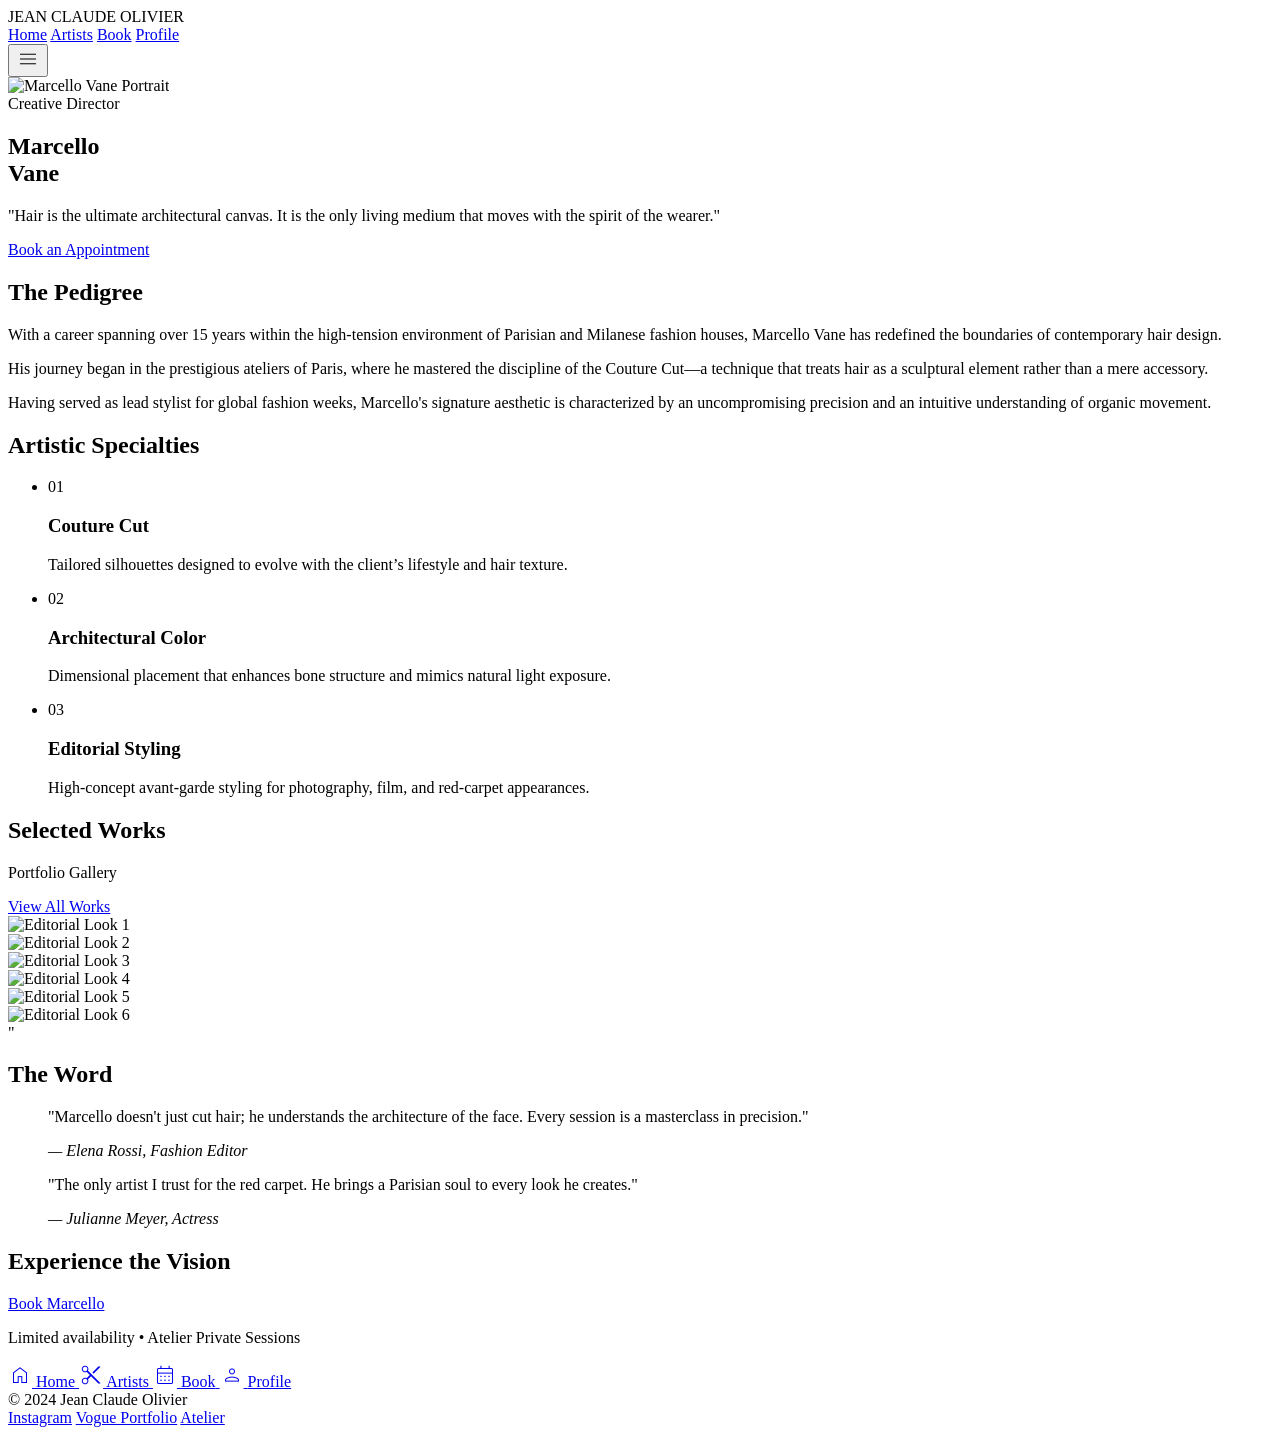
==== jouvi.html @ 1dbb4b78 "Add files via upload" ====
<!DOCTYPE html>

<html class="dark" lang="en"><head>
<meta charset="utf-8"/>
<meta content="width=device-width, initial-scale=1.0" name="viewport"/>
<link href="https://fonts.googleapis.com/css2?family=Inter:wght@300;400;500;600;700&amp;family=Newsreader:ital,opsz,wght@0,6..72,200;0,6..72,400;0,6..72,700;1,6..72,200&amp;display=swap" rel="stylesheet"/>
<link href="https://fonts.googleapis.com/css2?family=Material+Symbols+Outlined:wght,FILL@100..700,0..1&amp;display=swap" rel="stylesheet"/>
<link href="https://fonts.googleapis.com/css2?family=Material+Symbols+Outlined:wght,FILL@100..700,0..1&amp;display=swap" rel="stylesheet"/>
<script src="https://cdn.tailwindcss.com?plugins=forms,container-queries"></script>
<script id="tailwind-config">
      tailwind.config = {
        darkMode: "class",
        theme: {
          extend: {
            colors: {
              "tertiary": "#c9c9c5",
              "on-primary": "#412d00",
              "error-container": "#93000a",
              "secondary-container": "#4a4949",
              "on-surface-variant": "#d0c5b5",
              "on-secondary-fixed": "#1c1b1b",
              "on-error": "#690005",
              "tertiary-fixed-dim": "#c6c7c2",
              "surface-container": "#201f1f",
              "tertiary-fixed": "#e3e3de",
              "on-tertiary-fixed": "#1a1c19",
              "on-tertiary-fixed-variant": "#454744",
              "surface-container-low": "#1c1b1b",
              "primary-fixed-dim": "#e4c285",
              "secondary-fixed": "#e5e2e1",
              "on-primary-container": "#543d0c",
              "primary": "#e6c487",
              "on-tertiary-container": "#40423e",
              "on-tertiary": "#2f312e",
              "on-secondary-fixed-variant": "#474646",
              "primary-fixed": "#ffdea4",
              "secondary-fixed-dim": "#c9c6c5",
              "surface-container-lowest": "#0e0e0e",
              "surface-container-high": "#2a2a2a",
              "tertiary-container": "#adaeaa",
              "on-secondary-container": "#bab8b7",
              "on-primary-fixed": "#261900",
              "secondary": "#c9c6c5",
              "surface-variant": "#353534",
              "surface-tint": "#e4c285",
              "on-secondary": "#313030",
              "on-error-container": "#ffdad6",
              "outline": "#998f81",
              "on-surface": "#e5e2e1",
              "error": "#ffb4ab",
              "surface-dim": "#131313",
              "on-primary-fixed-variant": "#5a4312",
              "surface-container-highest": "#353534",
              "surface": "#131313",
              "outline-variant": "#4d463a",
              "inverse-primary": "#745a27",
              "on-background": "#e5e2e1",
              "inverse-on-surface": "#313030",
              "background": "#131313",
              "primary-container": "#c9a96e",
              "surface-bright": "#3a3939",
              "inverse-surface": "#e5e2e1"
            },
            fontFamily: {
              "headline": ["Newsreader"],
              "body": ["Inter"],
              "label": ["Inter"]
            },
            borderRadius: {"DEFAULT": "0px", "lg": "0px", "xl": "0px", "full": "9999px"},
          },
        },
      }
    </script>
<style>
        .material-symbols-outlined {
            font-variation-settings: 'FILL' 0, 'wght' 200, 'GRAD' 0, 'opsz' 24;
        }
        .editorial-overlay {
            background: linear-gradient(to right, #131313 0%, rgba(19, 19, 19, 0) 100%);
        }
        .gold-shimmer:hover {
            background: linear-gradient(45deg, #e6c487, #ffdea4);
        }
        ::-webkit-scrollbar { width: 4px; }
        ::-webkit-scrollbar-track { background: #131313; }
        ::-webkit-scrollbar-thumb { background: #4d463a; }
    </style>
</head>
<body class="bg-surface text-on-surface font-body selection:bg-primary-container selection:text-on-primary-container">
<!-- TopAppBar -->
<header class="fixed top-0 w-full z-50 bg-[#131313]/70 backdrop-blur-md flex justify-between items-center px-8 py-6 w-full">
<div class="text-2xl font-light tracking-[0.2em] text-[#E6C487] font-['Newsreader'] uppercase">JEAN CLAUDE OLIVIER</div>
<nav class="hidden md:flex gap-12 items-center">
<a class="text-[#E5E2E1] font-['Newsreader'] tracking-widest uppercase text-sm hover:text-[#C9A96E] transition-colors duration-300" href="#">Home</a>
<a class="text-[#E6C487] border-b border-[#C9A96E] font-['Newsreader'] tracking-widest uppercase text-sm" href="#">Artists</a>
<a class="text-[#E5E2E1] font-['Newsreader'] tracking-widest uppercase text-sm hover:text-[#C9A96E] transition-colors duration-300" href="#">Book</a>
<a class="text-[#E5E2E1] font-['Newsreader'] tracking-widest uppercase text-sm hover:text-[#C9A96E] transition-colors duration-300" href="#">Profile</a>
</nav>
<button class="text-[#E6C487] scale-95 transition-transform duration-200">
<span class="material-symbols-outlined">menu</span>
</button>
</header>
<main class="pt-24 pb-32">
<!-- Hero Section: Editorial Layout -->
<section class="relative min-h-[921px] flex items-center overflow-hidden mb-24">
<div class="absolute inset-0 z-0">
<img alt="Marcello Vane Portrait" class="w-full h-full object-cover grayscale opacity-60" data-alt="High fashion black and white male portrait in editorial style" src="https://lh3.googleusercontent.com/aida-public/[base64]"/>
<div class="absolute inset-0 editorial-overlay"></div>
</div>
<div class="container mx-auto px-8 relative z-10 grid grid-cols-1 md:grid-cols-2 gap-12">
<div class="flex flex-col justify-center">
<span class="text-primary font-label text-[0.6875rem] tracking-[0.3em] uppercase mb-4">Creative Director</span>
<h1 class="text-6xl md:text-8xl lg:text-9xl font-headline font-light italic text-on-surface leading-tight mb-8">
                        Marcello <br/> <span class="pl-12 lg:pl-24">Vane</span>
</h1>
<div class="max-w-md">
<p class="text-lg text-on-surface-variant font-light leading-relaxed mb-10 italic">
                            "Hair is the ultimate architectural canvas. It is the only living medium that moves with the spirit of the wearer."
                        </p>
<a class="inline-block bg-gradient-to-r from-primary to-primary-container text-on-primary px-10 py-5 text-xs font-bold tracking-[0.2em] uppercase gold-shimmer transition-all duration-300" href="#booking">
                            Book an Appointment
                        </a>
</div>
</div>
</div>
</section>
<!-- Biography & Expertise -->
<section class="container mx-auto px-8 mb-32">
<div class="grid grid-cols-1 lg:grid-cols-12 gap-16">
<!-- Biography -->
<div class="lg:col-span-5">
<h2 class="text-xs font-label tracking-[0.2rem] uppercase text-outline mb-8 flex items-center gap-4">
<span class="w-8 h-[1px] bg-outline-variant"></span> The Pedigree
                    </h2>
<div class="space-y-6 text-on-surface-variant font-body font-light leading-loose text-lg">
<p>
                            With a career spanning over 15 years within the high-tension environment of Parisian and Milanese fashion houses, Marcello Vane has redefined the boundaries of contemporary hair design. 
                        </p>
<p>
                            His journey began in the prestigious ateliers of Paris, where he mastered the discipline of the <span class="text-primary">Couture Cut</span>—a technique that treats hair as a sculptural element rather than a mere accessory. 
                        </p>
<p>
                            Having served as lead stylist for global fashion weeks, Marcello's signature aesthetic is characterized by an uncompromising precision and an intuitive understanding of organic movement.
                        </p>
</div>
</div>
<!-- Expertise & Specialties -->
<div class="lg:col-span-6 lg:col-start-7 bg-surface-container-low p-12 lg:p-16">
<h2 class="text-xs font-label tracking-[0.2rem] uppercase text-outline mb-12">Artistic Specialties</h2>
<ul class="space-y-12">
<li class="group">
<span class="text-primary-fixed-dim text-sm font-label block mb-2">01</span>
<h3 class="text-2xl font-headline text-on-surface mb-3 group-hover:text-primary transition-colors">Couture Cut</h3>
<p class="text-outline text-sm leading-relaxed max-w-sm">Tailored silhouettes designed to evolve with the client’s lifestyle and hair texture.</p>
</li>
<li class="group">
<span class="text-primary-fixed-dim text-sm font-label block mb-2">02</span>
<h3 class="text-2xl font-headline text-on-surface mb-3 group-hover:text-primary transition-colors">Architectural Color</h3>
<p class="text-outline text-sm leading-relaxed max-w-sm">Dimensional placement that enhances bone structure and mimics natural light exposure.</p>
</li>
<li class="group">
<span class="text-primary-fixed-dim text-sm font-label block mb-2">03</span>
<h3 class="text-2xl font-headline text-on-surface mb-3 group-hover:text-primary transition-colors">Editorial Styling</h3>
<p class="text-outline text-sm leading-relaxed max-w-sm">High-concept avant-garde styling for photography, film, and red-carpet appearances.</p>
</li>
</ul>
</div>
</div>
</section>
<!-- Portfolio Gallery -->
<section class="mb-32">
<div class="container mx-auto px-8 mb-16 flex justify-between items-end">
<div>
<h2 class="text-xs font-label tracking-[0.2rem] uppercase text-outline mb-4">Selected Works</h2>
<p class="text-4xl font-headline italic">Portfolio Gallery</p>
</div>
<div class="hidden md:block">
<a class="text-xs font-label tracking-[0.1rem] uppercase border-b border-outline-variant pb-1 hover:border-primary transition-colors" href="#">View All Works</a>
</div>
</div>
<!-- Masonry-style Bento Grid -->
<div class="grid grid-cols-1 md:grid-cols-3 gap-1 px-1">
<div class="space-y-1">
<div class="aspect-[3/4] overflow-hidden bg-surface-container">
<img alt="Editorial Look 1" class="w-full h-full object-cover grayscale hover:scale-105 transition-transform duration-700" data-alt="Editorial close up of high fashion hair styling on model" src="https://lh3.googleusercontent.com/aida-public/[base64]"/>
</div>
<div class="aspect-square overflow-hidden bg-surface-container">
<img alt="Editorial Look 2" class="w-full h-full object-cover grayscale hover:scale-105 transition-transform duration-700" data-alt="Monochrome close-up of textured editorial hair" src="https://lh3.googleusercontent.com/aida-public/[base64]"/>
</div>
</div>
<div class="space-y-1 md:mt-12">
<div class="aspect-[2/3] overflow-hidden bg-surface-container">
<img alt="Editorial Look 3" class="w-full h-full object-cover grayscale hover:scale-105 transition-transform duration-700" data-alt="Avant-garde hair styling photography with dramatic lighting" src="https://lh3.googleusercontent.com/aida-public/[base64]"/>
</div>
<div class="aspect-[3/4] overflow-hidden bg-surface-container">
<img alt="Editorial Look 4" class="w-full h-full object-cover grayscale hover:scale-105 transition-transform duration-700" data-alt="Sleek architectural hair styling on fashion model" src="https://lh3.googleusercontent.com/aida-public/[base64]"/>
</div>
</div>
<div class="space-y-1">
<div class="aspect-square overflow-hidden bg-surface-container">
<img alt="Editorial Look 5" class="w-full h-full object-cover grayscale hover:scale-105 transition-transform duration-700" data-alt="High contrast black and white hair editorial" src="https://lh3.googleusercontent.com/aida-public/[base64]"/>
</div>
<div class="aspect-[3/4] overflow-hidden bg-surface-container">
<img alt="Editorial Look 6" class="w-full h-full object-cover grayscale hover:scale-105 transition-transform duration-700" data-alt="Cinematic fashion hair portrait in black and white" src="https://lh3.googleusercontent.com/aida-public/[base64]"/>
</div>
</div>
</div>
</section>
<!-- Testimonials -->
<section class="container mx-auto px-8 mb-32">
<div class="bg-surface-container-lowest py-24 px-12 lg:px-32 relative overflow-hidden">
<div class="absolute top-0 right-0 opacity-5 -translate-y-1/4 translate-x-1/4">
<span class="text-[20rem] font-headline italic">"</span>
</div>
<div class="relative z-10 max-w-4xl mx-auto">
<h2 class="text-xs font-label tracking-[0.2rem] uppercase text-outline mb-16 text-center italic">The Word</h2>
<div class="space-y-20">
<blockquote class="text-center group">
<p class="text-2xl md:text-3xl font-headline text-on-surface leading-relaxed mb-6 italic group-hover:text-primary transition-colors duration-500">
                                "Marcello doesn't just cut hair; he understands the architecture of the face. Every session is a masterclass in precision."
                            </p>
<cite class="text-xs font-label tracking-[0.2rem] uppercase text-outline not-italic">— Elena Rossi, Fashion Editor</cite>
</blockquote>
<blockquote class="text-center group">
<p class="text-2xl md:text-3xl font-headline text-on-surface leading-relaxed mb-6 italic group-hover:text-primary transition-colors duration-500">
                                "The only artist I trust for the red carpet. He brings a Parisian soul to every look he creates."
                            </p>
<cite class="text-xs font-label tracking-[0.2rem] uppercase text-outline not-italic">— Julianne Meyer, Actress</cite>
</blockquote>
</div>
</div>
</div>
</section>
<!-- CTA Section -->
<section class="container mx-auto px-8 py-24 border-t border-outline-variant/20 text-center" id="booking">
<h2 class="text-4xl md:text-6xl font-headline mb-12">Experience the Vision</h2>
<div class="flex flex-col items-center gap-8">
<a class="bg-gradient-to-r from-primary to-primary-container text-on-primary px-16 py-6 text-sm font-bold tracking-[0.3em] uppercase gold-shimmer transition-all duration-300" href="#">
                    Book Marcello
                </a>
<p class="text-outline text-sm tracking-widest uppercase">Limited availability • Atelier Private Sessions</p>
</div>
</section>
</main>
<!-- BottomNavBar (Mobile) -->
<nav class="md:hidden fixed bottom-0 left-0 w-full flex justify-around items-center h-20 px-4 pb-safe bg-[#131313] border-t border-[#4D463A]/20 z-50">
<a class="flex flex-col items-center justify-center text-[#998F81] font-['Inter'] text-[0.6875rem] tracking-[0.1rem] uppercase" href="#">
<span class="material-symbols-outlined mb-1">home</span>
<span>Home</span>
</a>
<a class="flex flex-col items-center justify-center text-[#E6C487] font-bold font-['Inter'] text-[0.6875rem] tracking-[0.1rem] uppercase" href="#">
<span class="material-symbols-outlined mb-1">content_cut</span>
<span>Artists</span>
</a>
<a class="flex flex-col items-center justify-center text-[#998F81] font-['Inter'] text-[0.6875rem] tracking-[0.1rem] uppercase" href="#">
<span class="material-symbols-outlined mb-1">calendar_month</span>
<span>Book</span>
</a>
<a class="flex flex-col items-center justify-center text-[#998F81] font-['Inter'] text-[0.6875rem] tracking-[0.1rem] uppercase" href="#">
<span class="material-symbols-outlined mb-1">person</span>
<span>Profile</span>
</a>
</nav>
<!-- Secondary Footer -->
<footer class="bg-surface-container-lowest border-t border-outline-variant/10 py-12 px-8 mb-20 md:mb-0">
<div class="container mx-auto flex flex-col md:flex-row justify-between items-center gap-8">
<div class="text-sm font-label tracking-widest text-outline uppercase">© 2024 Jean Claude Olivier</div>
<div class="flex gap-12">
<a class="text-xs font-label tracking-widest text-outline uppercase hover:text-primary" href="#">Instagram</a>
<a class="text-xs font-label tracking-widest text-outline uppercase hover:text-primary" href="#">Vogue Portfolio</a>
<a class="text-xs font-label tracking-widest text-outline uppercase hover:text-primary" href="#">Atelier</a>
</div>
</div>
</footer>
</body></html>
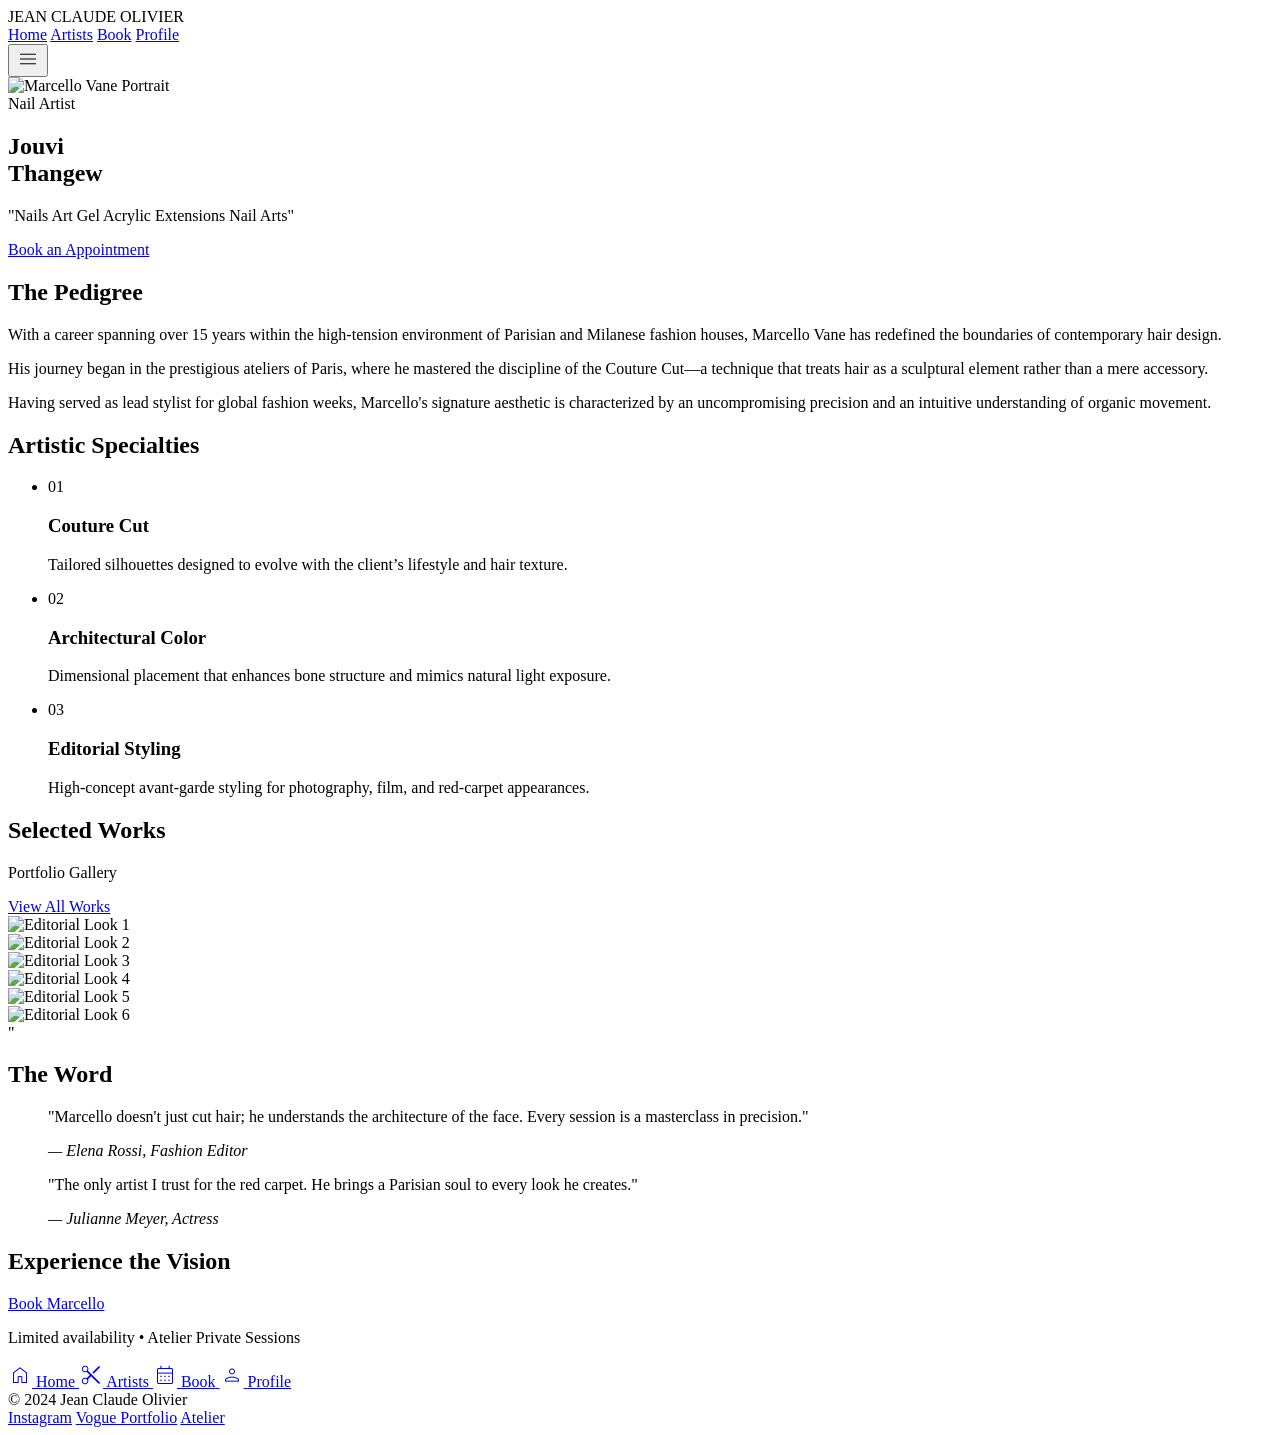
==== commit 09f89df4: "Update titles and text in jouvi.html" ====
--- a/jouvi.html
+++ b/jouvi.html
@@ -104,18 +104,18 @@
 <!-- Hero Section: Editorial Layout -->
 <section class="relative min-h-[921px] flex items-center overflow-hidden mb-24">
 <div class="absolute inset-0 z-0">
-<img alt="Marcello Vane Portrait" class="w-full h-full object-cover grayscale opacity-60" data-alt="High fashion black and white male portrait in editorial style" src="https://lh3.googleusercontent.com/aida-public/[base64]"/>
+<img alt="Marcello Vane Portrait" class="w-full h-full object-cover grayscale opacity-60" data-alt="High fashion black and white male portrait in editorial style" src="https://i.ibb.co/BVQy05YY/640412985-18099983867499039-442374798109610494-n.jpg"/>
 <div class="absolute inset-0 editorial-overlay"></div>
 </div>
 <div class="container mx-auto px-8 relative z-10 grid grid-cols-1 md:grid-cols-2 gap-12">
 <div class="flex flex-col justify-center">
-<span class="text-primary font-label text-[0.6875rem] tracking-[0.3em] uppercase mb-4">Creative Director</span>
+<span class="text-primary font-label text-[0.6875rem] tracking-[0.3em] uppercase mb-4">Nail Artist</span>
 <h1 class="text-6xl md:text-8xl lg:text-9xl font-headline font-light italic text-on-surface leading-tight mb-8">
-                        Marcello <br/> <span class="pl-12 lg:pl-24">Vane</span>
+                        Jouvi <br/> <span class="pl-12 lg:pl-24">Thangew</span>
 </h1>
 <div class="max-w-md">
 <p class="text-lg text-on-surface-variant font-light leading-relaxed mb-10 italic">
-                            "Hair is the ultimate architectural canvas. It is the only living medium that moves with the spirit of the wearer."
+                            "Nails Art Gel Acrylic Extensions Nail Arts"
                         </p>
 <a class="inline-block bg-gradient-to-r from-primary to-primary-container text-on-primary px-10 py-5 text-xs font-bold tracking-[0.2em] uppercase gold-shimmer transition-all duration-300" href="#booking">
                             Book an Appointment
@@ -272,4 +272,4 @@
 </div>
 </div>
 </footer>
-</body></html>+</body></html>
